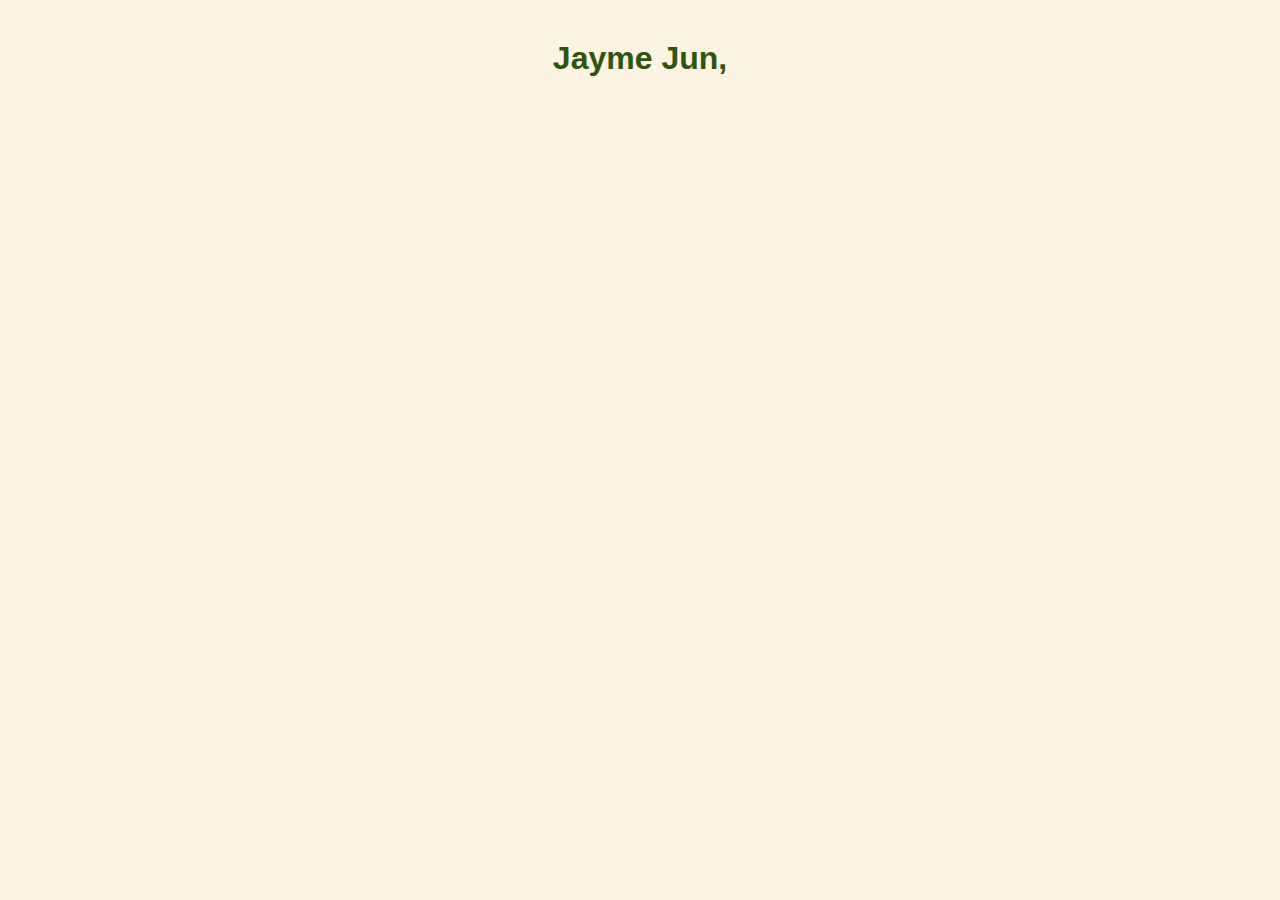
==== index.html @ fc67e5d2 "Update index.html" ====
<!DOCTYPE html>
<html>
  <head>
    <link rel="stylesheet" href="assets/css/style.css" />

    <title> Jayme Jun </title>
    
  </head>
  <body>
    <header>
      <h1> Jayme Jun, </h1>
      <br>
      <a href
    </header>
  </body>
</html>
---- assets/css/style.css ----
body {background-color: rgb(253, 243, 226, 1);
      font-family:Arial, sans-serif;}
h1 {color: rgb(45, 86, 12, 1);
    text-align: center;
    font-family:Arial, sans-serif;
    border: 2px rgb(45, 86, 12, 1);
    margin: 20px;
    padding: 20px;}
h2  {color: rgb(45, 86, 12, 1);
    text-align: center;
    font-family:Arial, sans-serif;
    border: 2px rgb(45, 86, 12, 1);
    margin: 20px;
    padding: 20px;}
p {color: rgb(45, 86, 12, 1);
    text-align: center;
    font-family:Arial, sans-serif;
    margin: 20px;
    padding: 20px;}
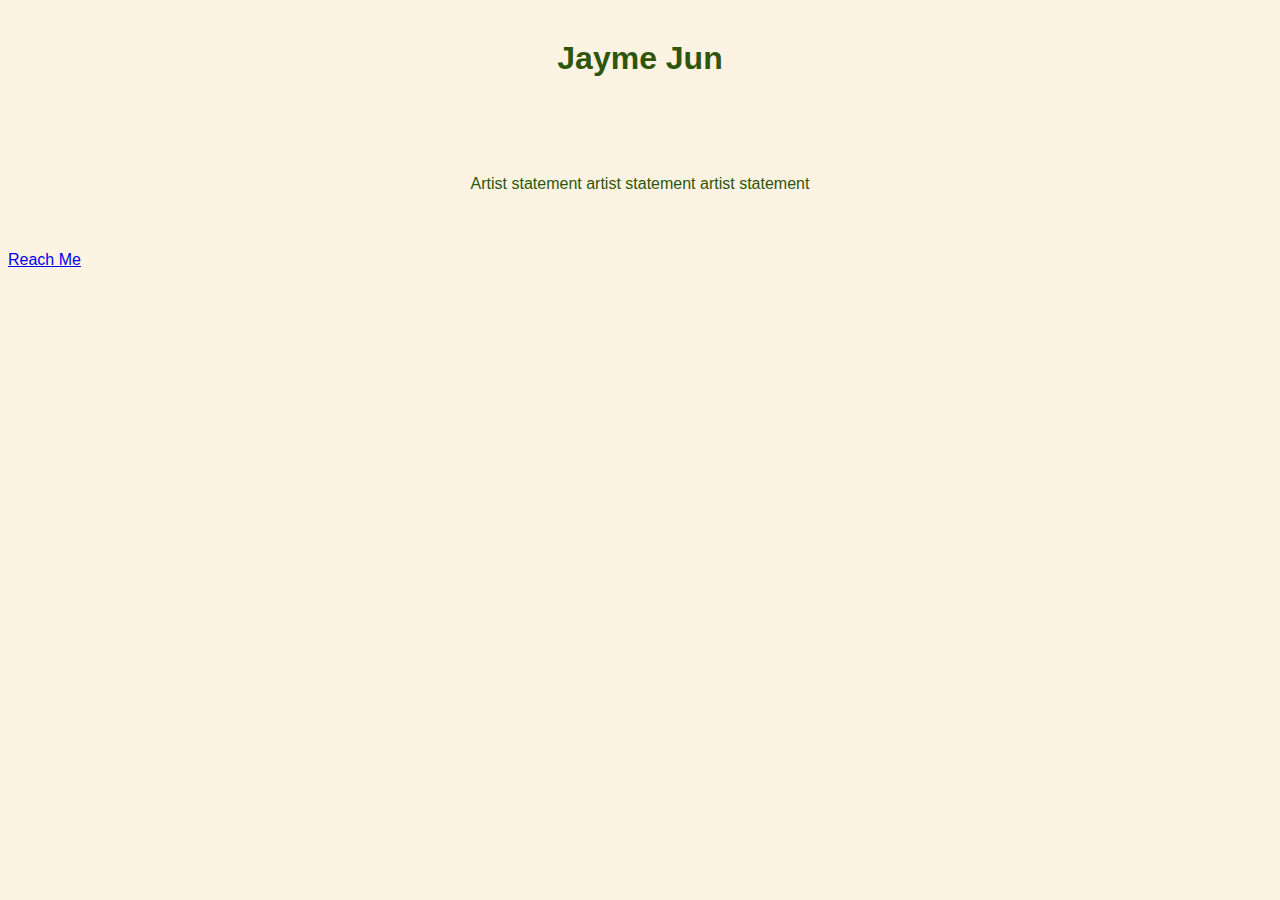
==== commit d5d77080: "Update index.html" ====
--- a/index.html
+++ b/index.html
@@ -8,9 +8,11 @@
   </head>
   <body>
     <header>
-      <h1> Jayme Jun, </h1>
+      <h1> Jayme Jun </h1>
       <br>
-      <a href
+    <p> Artist statement artist statement artist statement </p>
     </header>
+    <br>
+    <a href="reachme.html">Reach Me </a>
   </body>
 </html>
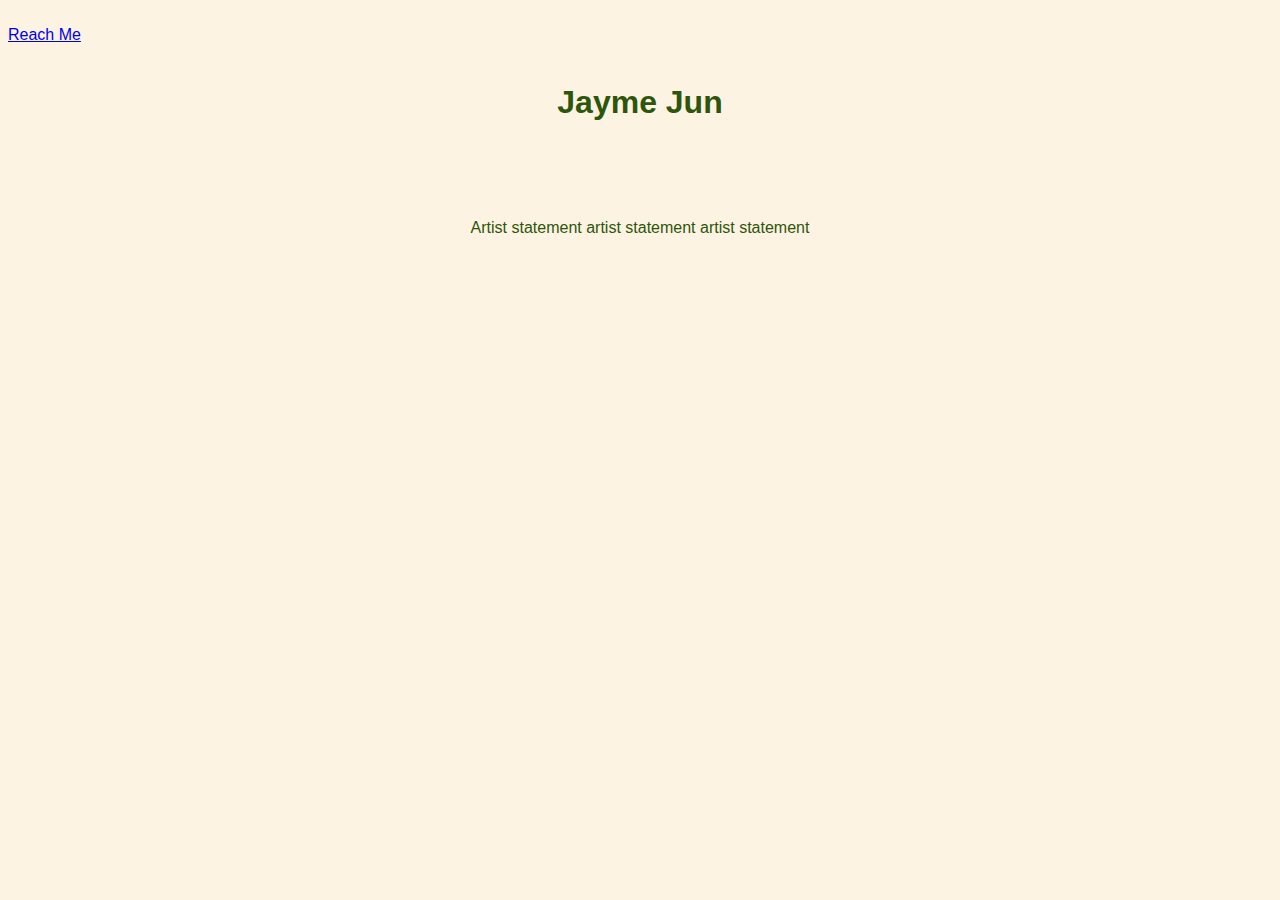
==== commit 07de1a63: "Update index.html" ====
--- a/index.html
+++ b/index.html
@@ -7,12 +7,12 @@
     
   </head>
   <body>
-    <header>
+       <br>
+    <a href="reachme.html">Reach Me </a>
+ <header>
       <h1> Jayme Jun </h1>
       <br>
     <p> Artist statement artist statement artist statement </p>
     </header>
-    <br>
-    <a href="reachme.html">Reach Me </a>
   </body>
 </html>
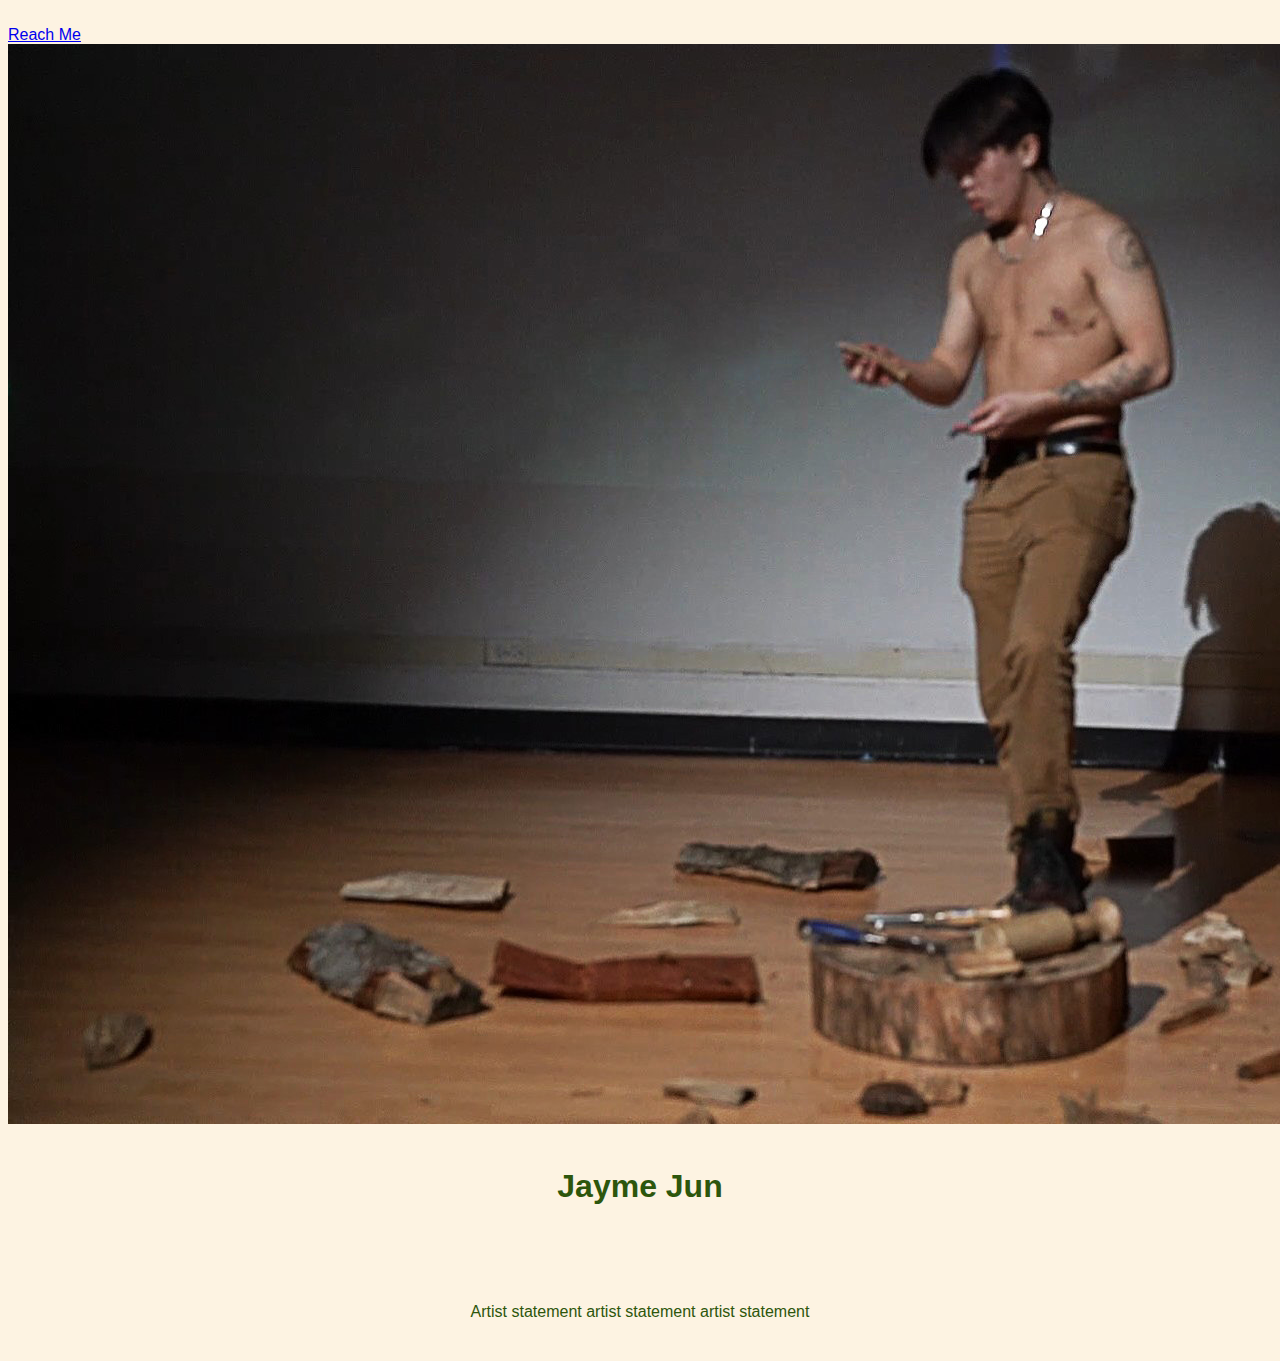
==== commit 5805f920: "Update index.html" ====
--- a/index.html
+++ b/index.html
@@ -9,6 +9,8 @@
   <body>
        <br>
     <a href="reachme.html">Reach Me </a>
+    <br>
+    <img src="IMGHOME.jpg" alt="making man one">
  <header>
       <h1> Jayme Jun </h1>
       <br>
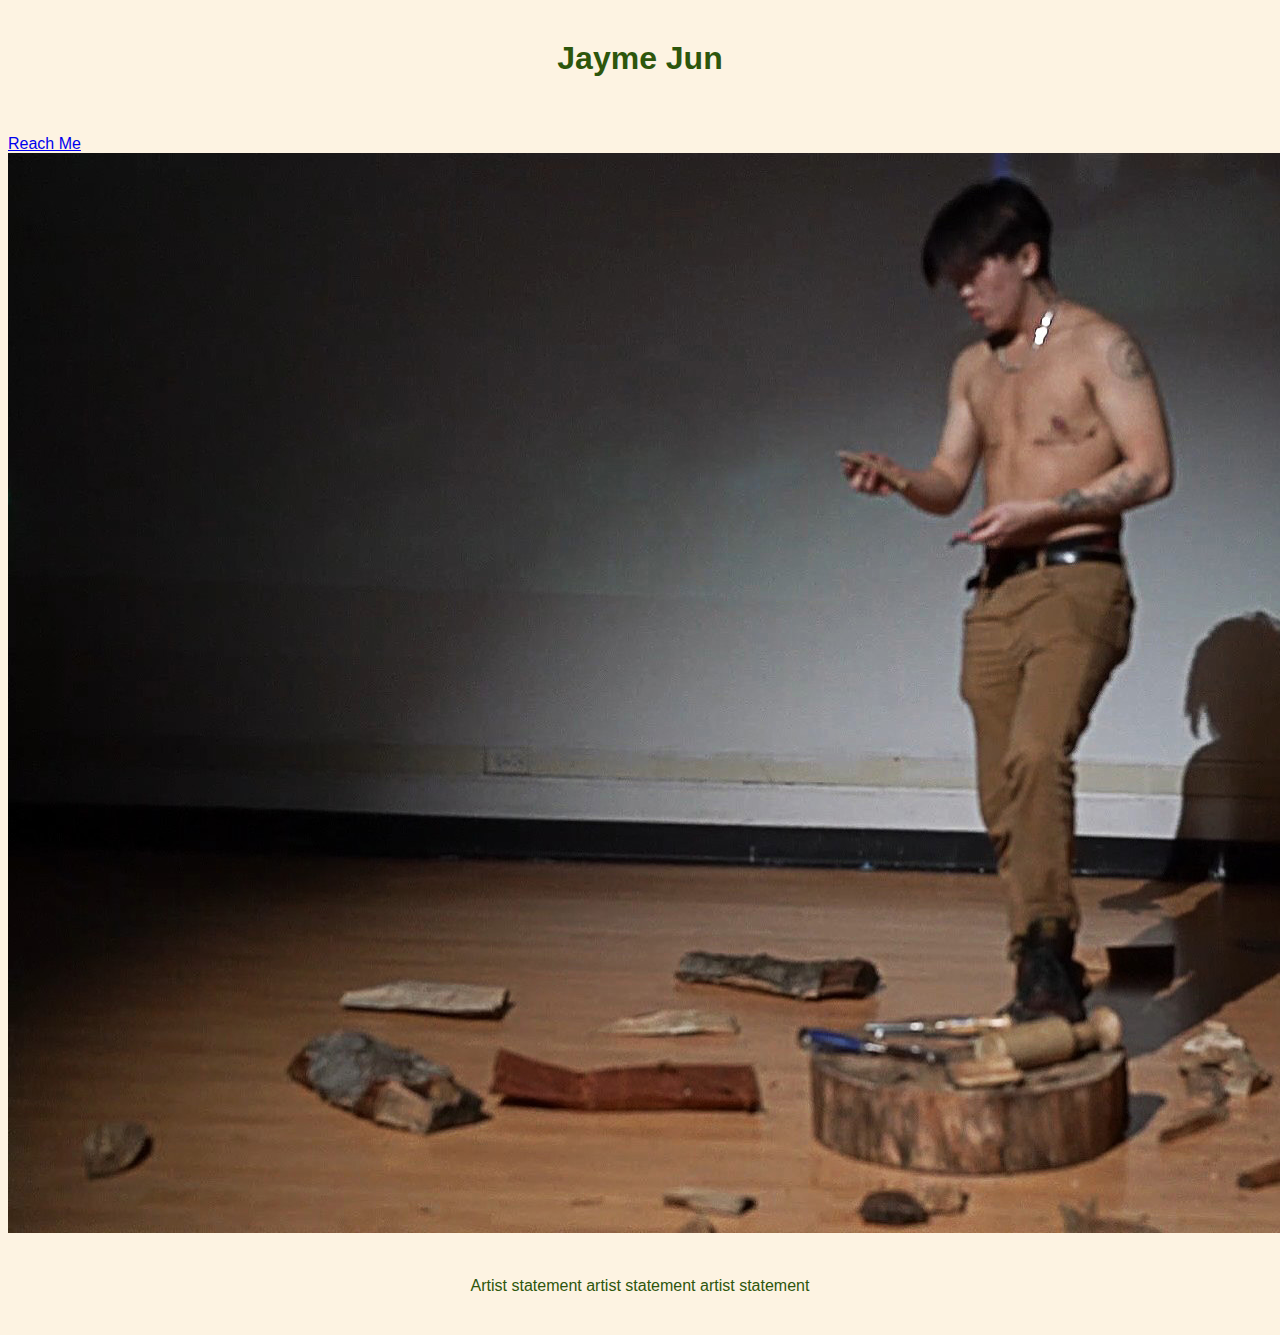
==== commit 7f9c9510: "Update index.html" ====
--- a/index.html
+++ b/index.html
@@ -6,15 +6,16 @@
     <title> Jayme Jun </title>
     
   </head>
+   <header>
+      <h1> Jayme Jun </h1>
+  </header>
+  
   <body>
-       <br>
+    <br>
     <a href="reachme.html">Reach Me </a>
     <br>
-    <img src="IMGHOME.jpg" alt="making man one">
- <header>
-      <h1> Jayme Jun </h1>
-      <br>
+       <img src="IMGHOME.jpg" alt="making man one">
+   <br>
     <p> Artist statement artist statement artist statement </p>
-    </header>
   </body>
 </html>
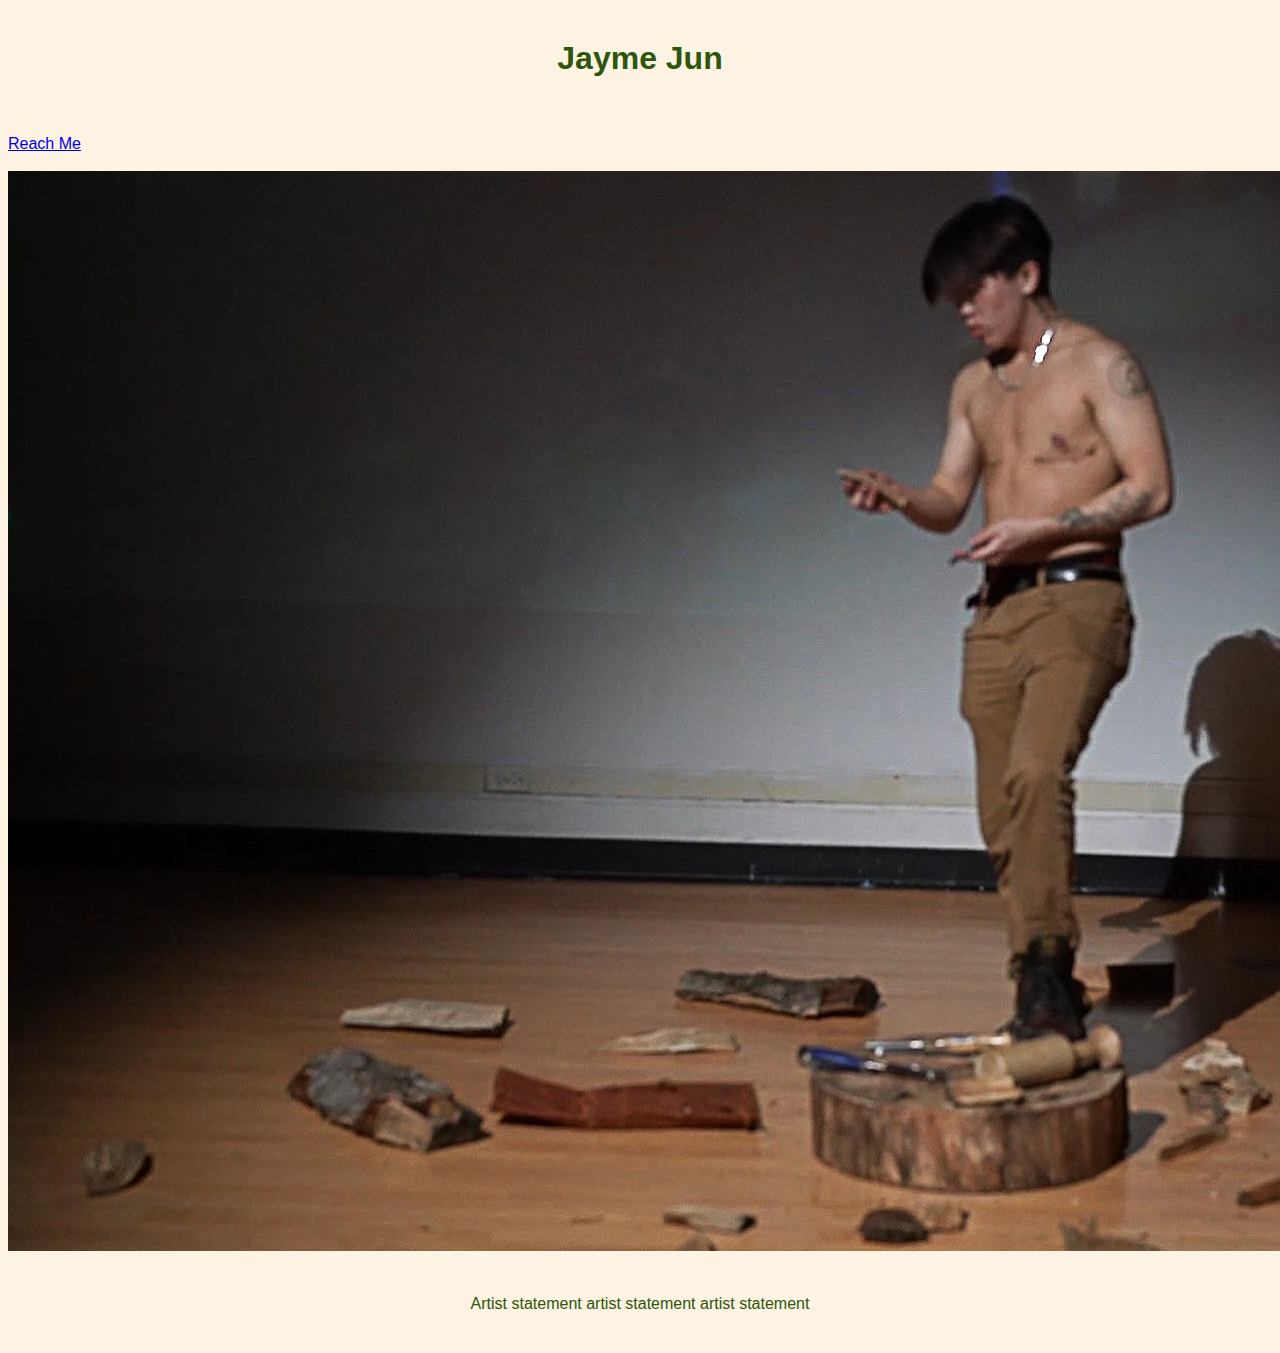
==== commit 50595025: "Update index.html" ====
--- a/index.html
+++ b/index.html
@@ -8,11 +8,10 @@
   </head>
    <header>
       <h1> Jayme Jun </h1>
+         <br>
+    <a href="reachme.html">Reach Me </a>
   </header>
-  
   <body>
-    <br>
-    <a href="reachme.html">Reach Me </a>
     <br>
        <img src="IMGHOME.jpg" alt="making man one">
    <br>
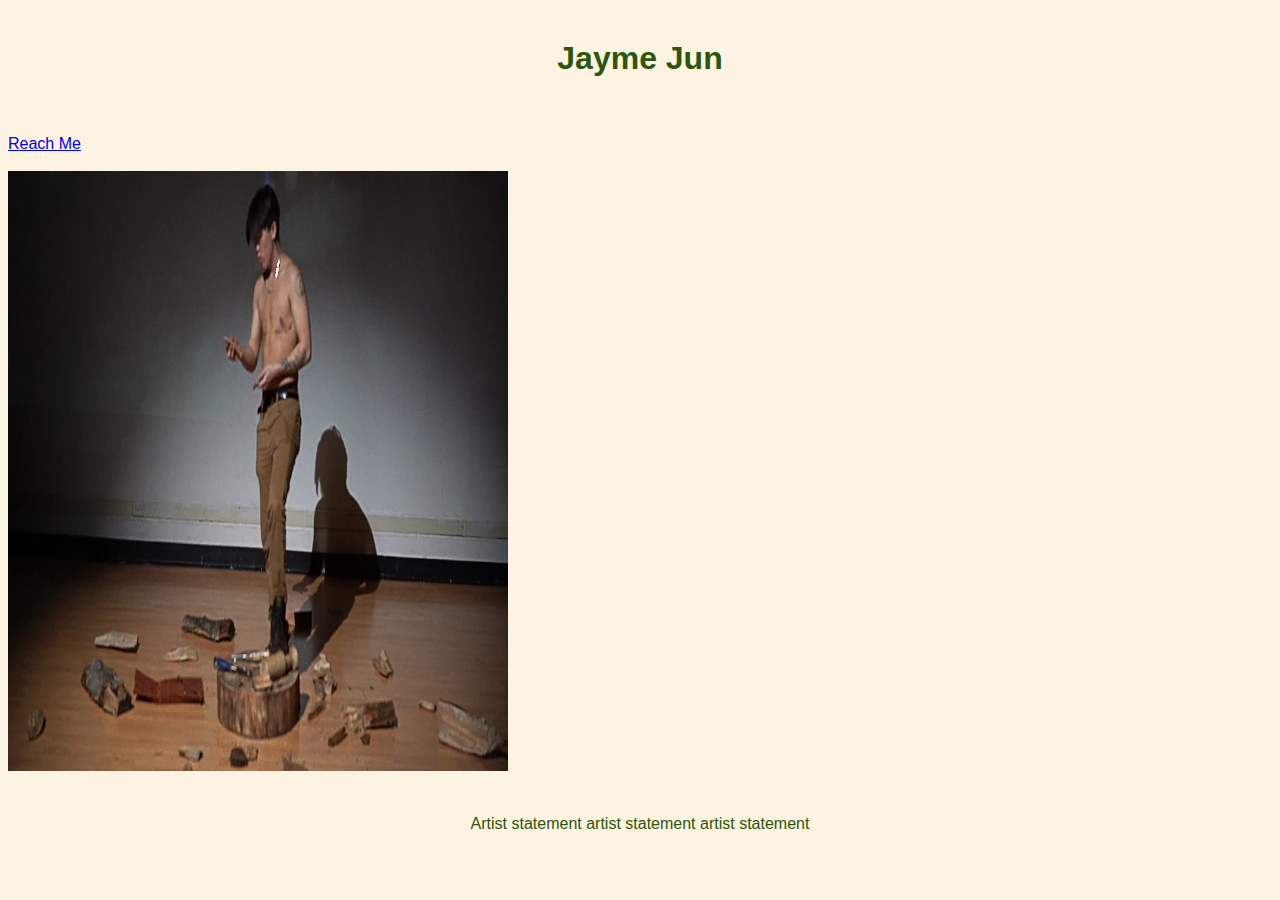
==== commit 08dc832c: "Update index.html" ====
--- a/index.html
+++ b/index.html
@@ -13,7 +13,7 @@
   </header>
   <body>
     <br>
-       <img src="IMGHOME.jpg" alt="making man one">
+       <img src="IMGHOME.jpg" alt="making man one" width="500" height="600">
    <br>
     <p> Artist statement artist statement artist statement </p>
   </body>
